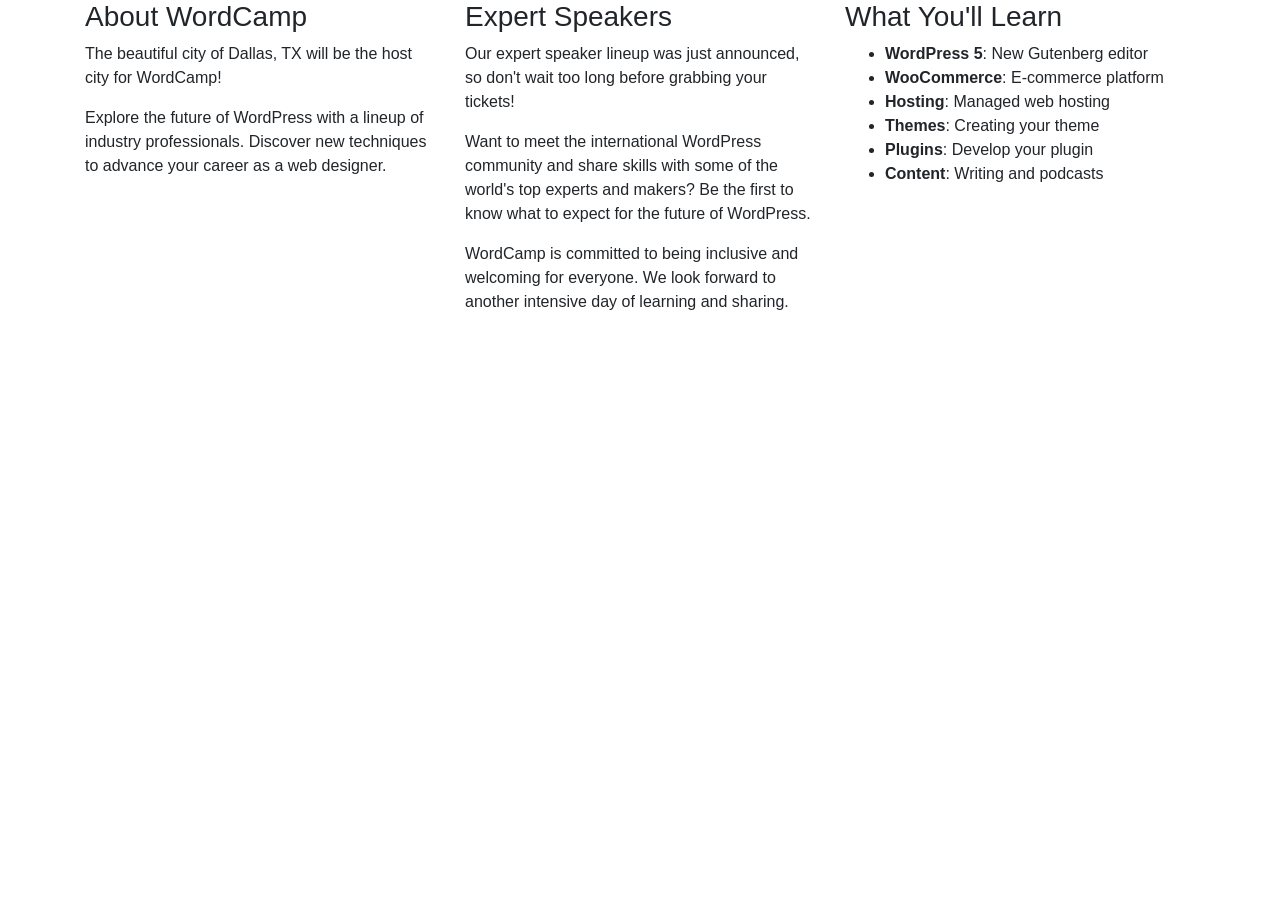
==== index.html @ b5a1f30f "newIndex" ====
<!doctype html>
<html lang="en">
  <head>
    <!-- Required meta tags -->
    <meta charset="utf-8">
    <meta name="viewport" content="width=device-width, initial-scale=1, shrink-to-fit=no">

    <!-- Bootstrap CSS -->
    <link rel="stylesheet" href="https://cdn.jsdelivr.net/npm/bootstrap@4.3.1/dist/css/bootstrap.min.css" integrity="sha384-ggOyR0iXCbMQv3Xipma34MD+dH/1fQ784/j6cY/iJTQUOhcWr7x9JvoRxT2MZw1T" crossorigin="anonymous">

    <title>WordCamp Dallas</title>
  </head>
  <body>
    <div class="container">
      <!-- about -->
      <div class="row">
        <div class="col">
          <h3>About WordCamp</h3>
          <p>The beautiful city of Dallas, TX will be the host city for WordCamp!</p>
          <p>Explore the future of WordPress with a lineup of industry professionals. Discover new techniques to advance your career as a web designer.</p>
        </div>
        <div class="col">
          <h3>Expert Speakers</h3>
          <p>Our expert speaker lineup was just announced, so don't wait too long before grabbing your tickets!</p>
          <p>Want to meet the international WordPress community and share skills with some of the world's top experts and makers? Be the first to know what to expect for the future of WordPress.</p>
          <p>WordCamp is committed to being inclusive and welcoming for everyone. We look forward to another intensive day of learning and sharing.</p>
        </div>
        <div class="col">
          <h3>What You'll Learn</h3>
          <ul>
            <li><strong>WordPress 5</strong>: New Gutenberg editor</li>
            <li><strong>WooCommerce</strong>: E-commerce platform</li>
            <li><strong>Hosting</strong>: Managed web hosting</li>
            <li><strong>Themes</strong>: Creating your theme</li>
            <li><strong>Plugins</strong>: Develop your plugin</li>
            <li><strong>Content</strong>: Writing and podcasts</li>
          </ul>
                  </div>
                </div>
                <!-- /about -->
              </div>

    <!-- Optional JavaScript -->
    <!-- jQuery first, then Popper.js, then Bootstrap JS -->
    <script src="https://code.jquery.com/jquery-3.3.1.slim.min.js" integrity="sha384-q8i/X+965DzO0rT7abK41JStQIAqVgRVzpbzo5smXKp4YfRvH+8abtTE1Pi6jizo" crossorigin="anonymous"></script>
    <script src="https://cdn.jsdelivr.net/npm/popper.js@1.14.7/dist/umd/popper.min.js" integrity="sha384-UO2eT0CpHqdSJQ6hJty5KVphtPhzWj9WO1clHTMGa3JDZwrnQq4sF86dIHNDz0W1" crossorigin="anonymous"></script>
    <script src="https://cdn.jsdelivr.net/npm/bootstrap@4.3.1/dist/js/bootstrap.min.js" integrity="sha384-JjSmVgyd0p3pXB1rRibZUAYoIIy6OrQ6VrjIEaFf/nJGzIxFDsf4x0xIM+B07jRM" crossorigin="anonymous"></script>
  </body>
</html>
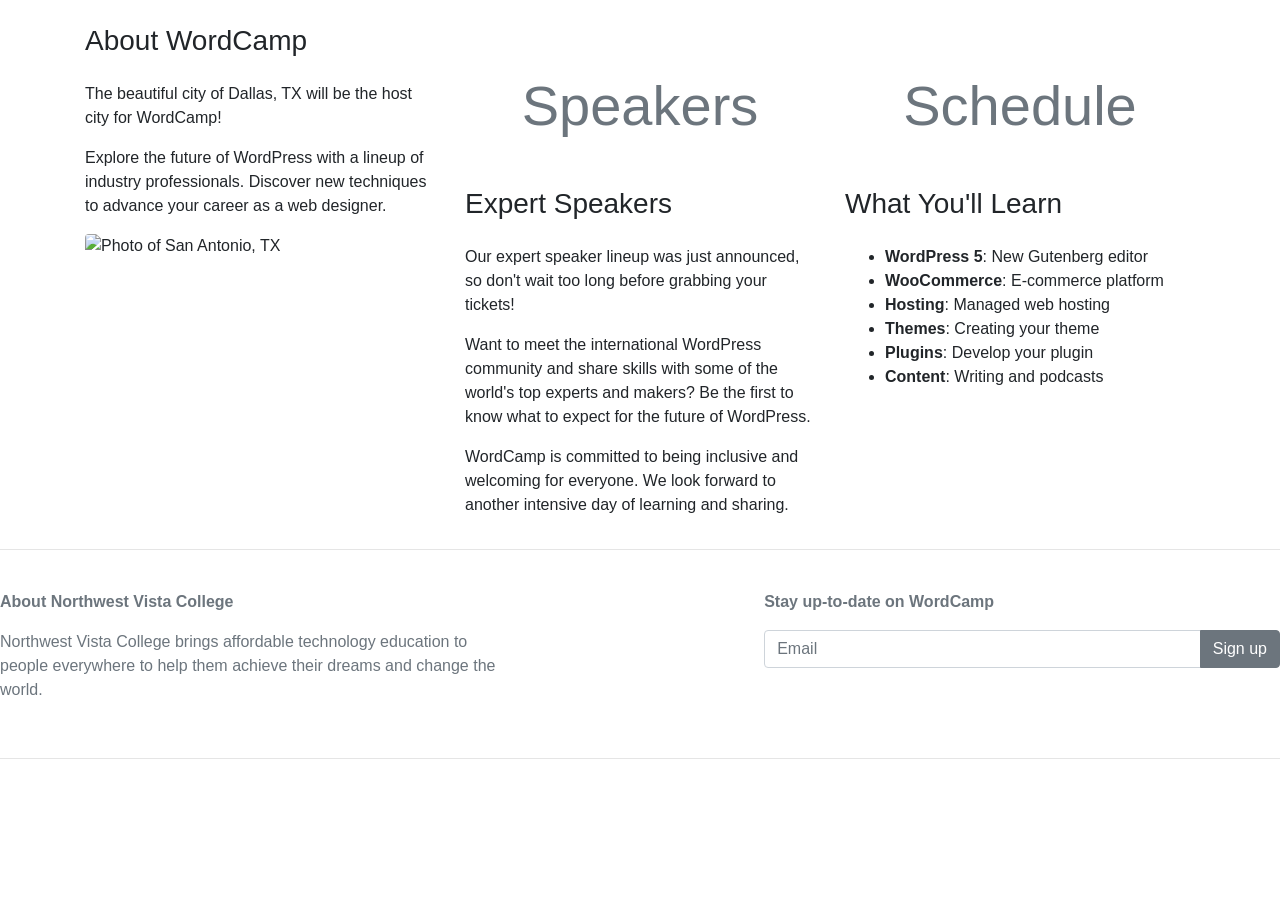
==== commit 04453fe2: "Update index.html" ====
--- a/index.html
+++ b/index.html
@@ -11,22 +11,25 @@
     <title>WordCamp Dallas</title>
   </head>
   <body>
-    <div class="container">
+    <div class="container pt-4">
       <!-- about -->
       <div class="row">
-        <div class="col">
-          <h3>About WordCamp</h3>
+        <div class="col-lg order-lg-1">
+          <h3 class="mb-4">About WordCamp</h3>
           <p>The beautiful city of Dallas, TX will be the host city for WordCamp!</p>
           <p>Explore the future of WordPress with a lineup of industry professionals. Discover new techniques to advance your career as a web designer.</p>
+          <img class="img-fluid rounded"src="https://via.placeholder.com/1024x436.png" alt="Photo of San Antonio, TX">
         </div>
-        <div class="col">
-          <h3>Expert Speakers</h3>
+        <div class="col-lg order-lg-2">
+          <h1 class="display-4 text-center my-5 text-muted">Speakers</h1>
+          <h3 class="mb-4">Expert Speakers</h3>
           <p>Our expert speaker lineup was just announced, so don't wait too long before grabbing your tickets!</p>
           <p>Want to meet the international WordPress community and share skills with some of the world's top experts and makers? Be the first to know what to expect for the future of WordPress.</p>
           <p>WordCamp is committed to being inclusive and welcoming for everyone. We look forward to another intensive day of learning and sharing.</p>
         </div>
-        <div class="col">
-          <h3>What You'll Learn</h3>
+        <div class="col-lg order-3">
+          <h1 class="display-4 text-center my-5 text-muted">Schedule</h1>
+          <h3 class="mb-4">What You'll Learn</h3>
           <ul>
             <li><strong>WordPress 5</strong>: New Gutenberg editor</li>
             <li><strong>WooCommerce</strong>: E-commerce platform</li>
@@ -39,6 +42,24 @@
                 </div>
                 <!-- /about -->
               </div>
+    <!-- signup form -->
+    <hr>
+    <div class="row py-4 text-muted">
+      <div class="col-md col-xl-5">
+        <p><strong>About Northwest Vista College</strong></p>
+        <p>Northwest Vista College brings affordable technology education to people everywhere to help them achieve their dreams and change the world.</p>
+      </div>
+      <div class="col-md col-xl-5 ml-auto">
+        <p><strong>Stay up-to-date on WordCamp</strong></p>
+        <div class="input-group mb-3">
+          <input type="text" class="form-control" placeholder="Email" aria-label="Email" aria-describedby="button-addon2">
+          <div class="input-group-append">
+            <button class="btn btn-secondary" type="button" id="button-addon2">Sign up</button>
+          </div>
+        </div>
+      </div>
+    </div>
+    <hr>
 
     <!-- Optional JavaScript -->
     <!-- jQuery first, then Popper.js, then Bootstrap JS -->
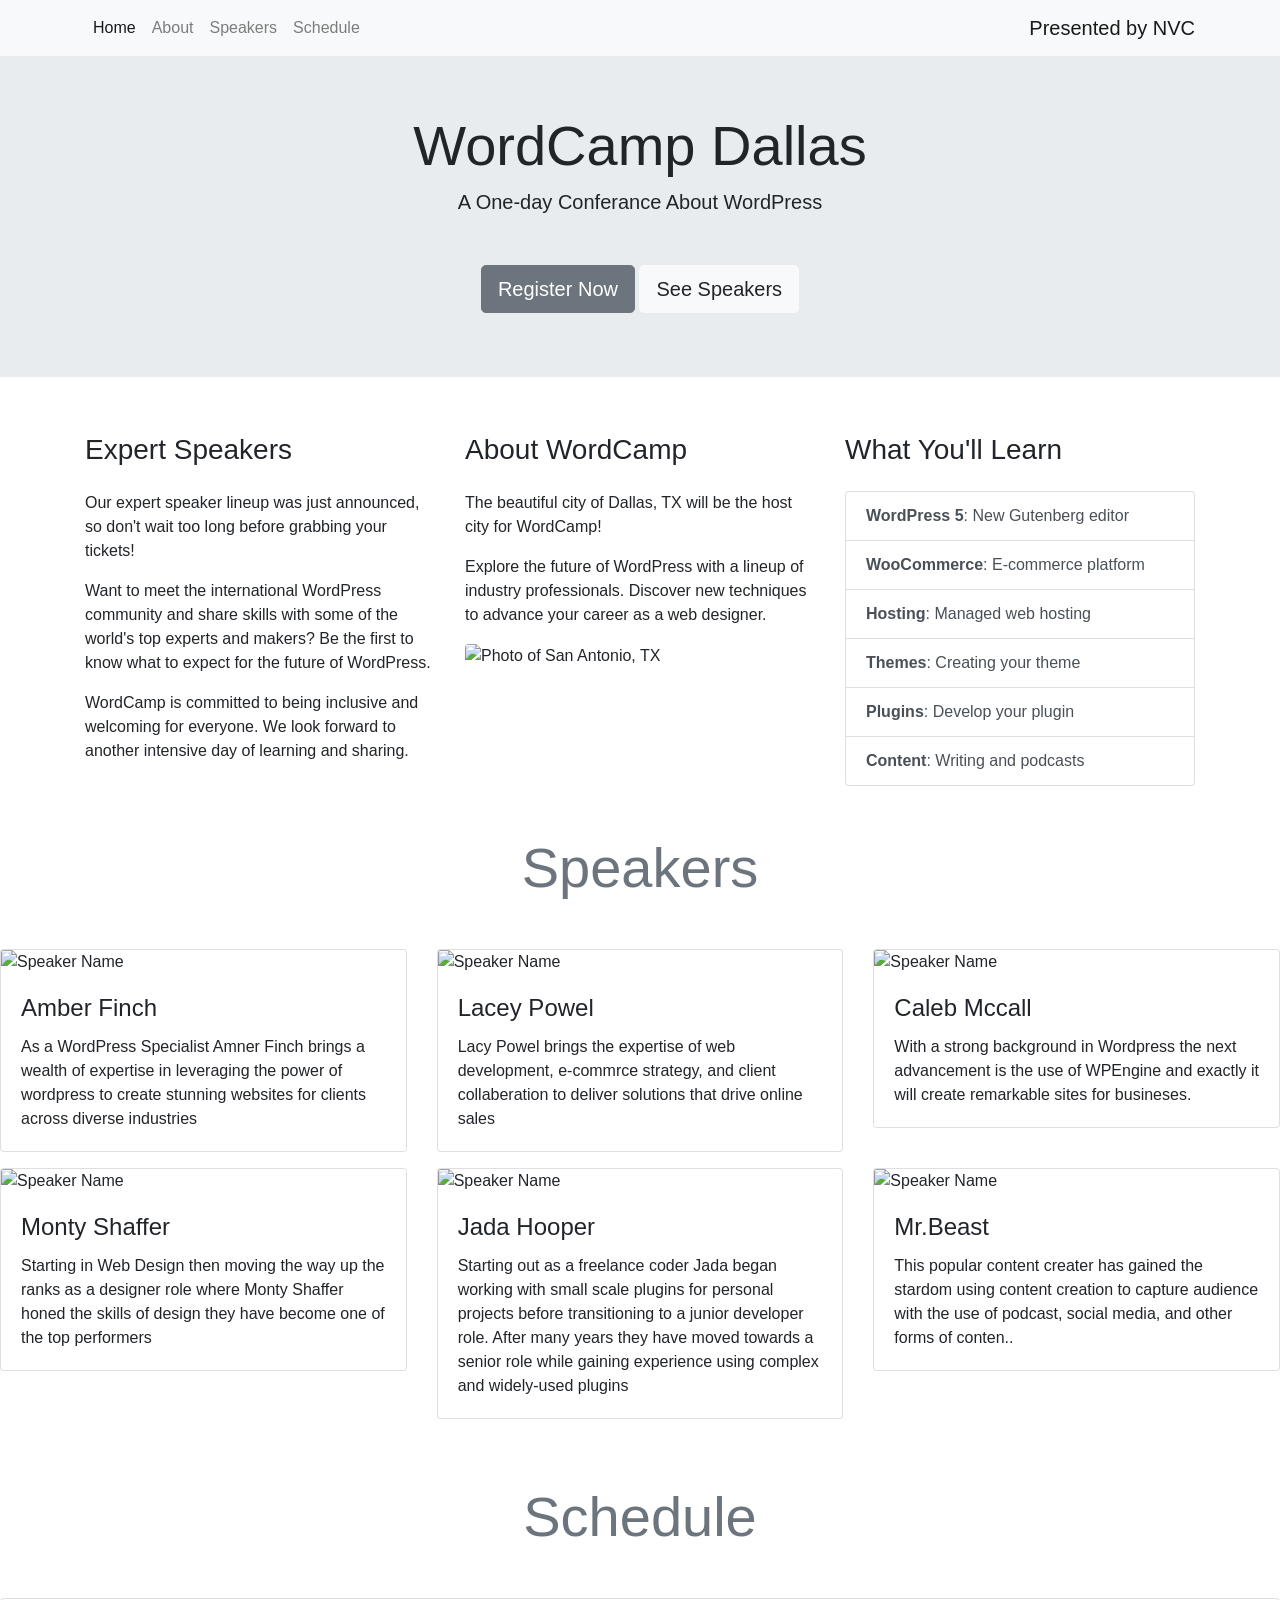
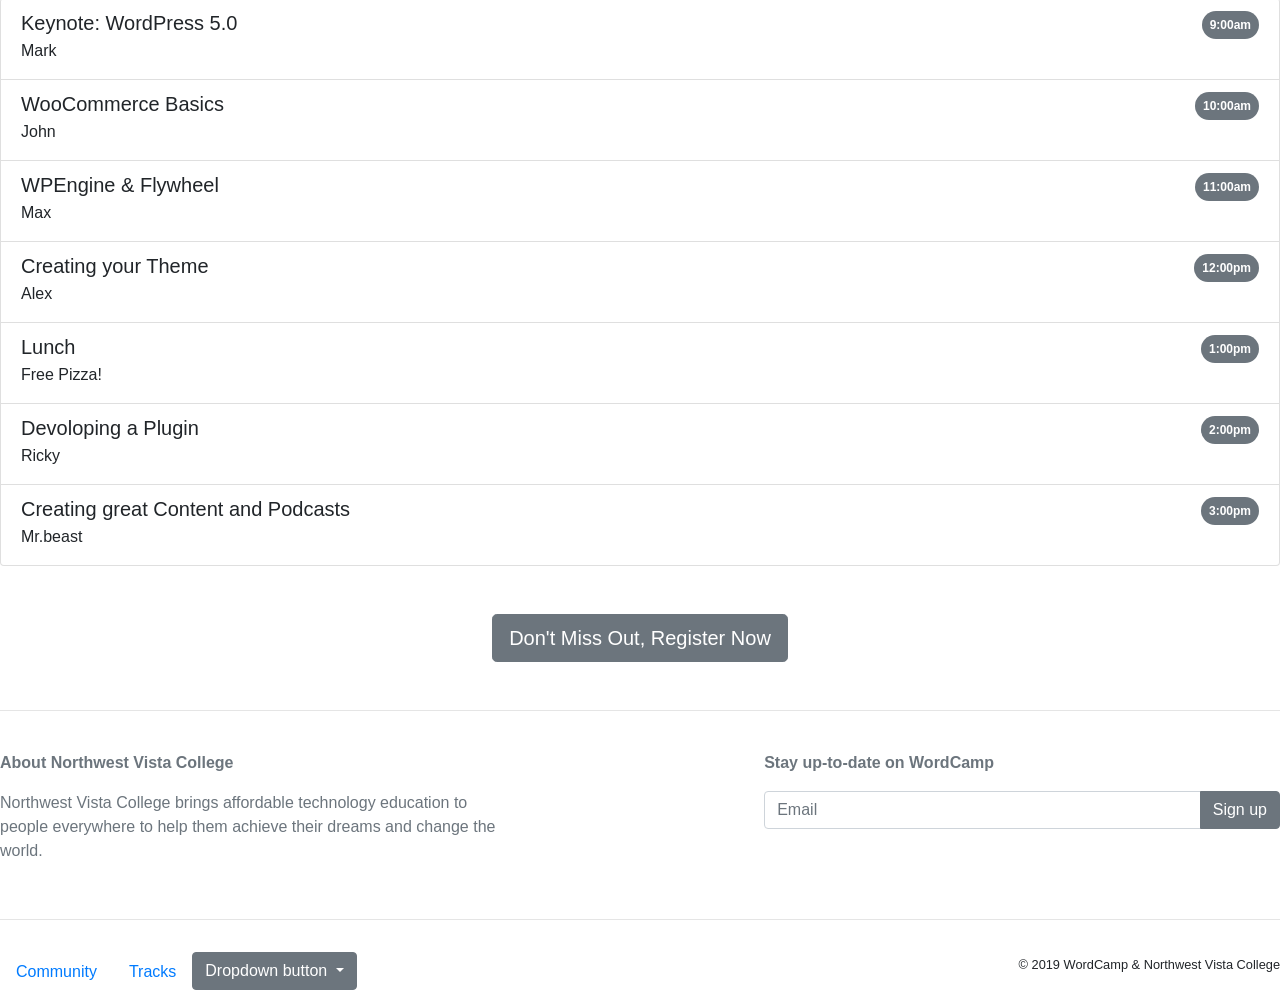
==== commit 7bdf0a9e: "Update index.html" ====
--- a/index.html
+++ b/index.html
@@ -10,57 +10,265 @@
 
     <title>WordCamp Dallas</title>
   </head>
-  <body>
+  <body data-spy="scroll" data-target=".navbar" id="home">   
+    <!-- navbar -->
+    <nav class="navbar navbar-expand-lg navbar-light bg-light fixed-top">
+      <div class="container">
+        <a class="navbar-brand order-1 mr-0" href="#" target="_blank">Presented by NVC</a>
+        <button class="navbar-toggler" type="button" data-toggle="collapse" data-target="#navbarSupportedContent" aria-controls="navbarSupportedContent" aria-expanded="false" aria-label="Toggle navigation">
+          <span class="navbar-toggler-icon"></span>
+        </button>
+        <div class="collapse navbar-collapse" id="navbarSupportedContent">
+          <ul class="navbar-nav mr-auto">
+            <li class="nav-item">
+              <a class="nav-link" href="#home">Home <span class="sr-only">(current)</span></a>
+            </li>
+            <li class="nav-item">
+              <a class="nav-link" href="#about">About</a>
+            </li>
+            <li class="nav-item">
+              <a class="nav-link" href="#speakers">Speakers</a>
+            </li>
+            <li class="nav-item">
+              <a class="nav-link" href="#schedule">Schedule</a>
+            </li>
+          </div>
+        </div>
+      </div>
+    </nav>
+    <!-- /navbar -->
+
+    <!-- jumbotron -->
+    <div class="jumbotron jumbotron-fluid">
+      <div class="container text-sm-center pt-5">
+        <h1 class="display-4">WordCamp Dallas</h1>
+        <p class="lead">A One-day Conferance About WordPress</p>
+        <div class="mt-5">
+          <button type="button" class="btn btn-secondary btn-lg">Register Now</button>
+          <a class="btn btn-light btn-lg" href="#speakers">See Speakers</a>
+        </div>
+      </div>
+    </div>
+    <!-- /jumbotron -->
+
     <div class="container pt-4">
       <!-- about -->
       <div class="row">
-        <div class="col-lg order-lg-1">
+        <div class="col-lg order-lg-2">
           <h3 class="mb-4">About WordCamp</h3>
           <p>The beautiful city of Dallas, TX will be the host city for WordCamp!</p>
           <p>Explore the future of WordPress with a lineup of industry professionals. Discover new techniques to advance your career as a web designer.</p>
           <img class="img-fluid rounded"src="https://via.placeholder.com/1024x436.png" alt="Photo of San Antonio, TX">
         </div>
-        <div class="col-lg order-lg-2">
-          <h1 class="display-4 text-center my-5 text-muted">Speakers</h1>
+        <div class="col-lg order-lg-1">
           <h3 class="mb-4">Expert Speakers</h3>
           <p>Our expert speaker lineup was just announced, so don't wait too long before grabbing your tickets!</p>
           <p>Want to meet the international WordPress community and share skills with some of the world's top experts and makers? Be the first to know what to expect for the future of WordPress.</p>
           <p>WordCamp is committed to being inclusive and welcoming for everyone. We look forward to another intensive day of learning and sharing.</p>
         </div>
         <div class="col-lg order-3">
-          <h1 class="display-4 text-center my-5 text-muted">Schedule</h1>
           <h3 class="mb-4">What You'll Learn</h3>
-          <ul>
-            <li><strong>WordPress 5</strong>: New Gutenberg editor</li>
-            <li><strong>WooCommerce</strong>: E-commerce platform</li>
-            <li><strong>Hosting</strong>: Managed web hosting</li>
-            <li><strong>Themes</strong>: Creating your theme</li>
-            <li><strong>Plugins</strong>: Develop your plugin</li>
-            <li><strong>Content</strong>: Writing and podcasts</li>
-          </ul>
+          <div class="list-group">
+            <a href="#" class="list-group-item list-group-item-action"><strong>WordPress 5</strong>: New Gutenberg editor</a>
+            <a href="#" class="list-group-item list-group-item-action"><strong>WooCommerce</strong>: E-commerce platform</a>
+            <a href="#" class="list-group-item list-group-item-action"><strong>Hosting</strong>: Managed web hosting</a>
+            <a href="#" class="list-group-item list-group-item-action"><strong>Themes</strong>: Creating your theme</a>
+            <a href="#" class="list-group-item list-group-item-action"><strong>Plugins</strong>: Develop your plugin</a>
+            <a href="#" class="list-group-item list-group-item-action"><strong>Content</strong>: Writing and podcasts</a>
+          </div>
                   </div>
                 </div>
-                <!-- /about -->
-              </div>
-    <!-- signup form -->
-    <hr>
-    <div class="row py-4 text-muted">
-      <div class="col-md col-xl-5">
-        <p><strong>About Northwest Vista College</strong></p>
-        <p>Northwest Vista College brings affordable technology education to people everywhere to help them achieve their dreams and change the world.</p>
-      </div>
-      <div class="col-md col-xl-5 ml-auto">
-        <p><strong>Stay up-to-date on WordCamp</strong></p>
-        <div class="input-group mb-3">
-          <input type="text" class="form-control" placeholder="Email" aria-label="Email" aria-describedby="button-addon2">
-          <div class="input-group-append">
-            <button class="btn btn-secondary" type="button" id="button-addon2">Sign up</button>
+    </div>
+<!-- Modal -->
+<div class="modal fade" id="register" tabindex="-1" role="dialog" aria-labelledby="exampleModalLabel" aria-hidden="true">
+  <div class="modal-dialog" role="document">
+    <div class="modal-content">
+      <div class="modal-header">
+        <h5 class="modal-title" id="register">Register for WordCamp</h5>
+        <button type="button" class="close" data-dismiss="modal" aria-label="Close">
+          <span aria-hidden="true">&times;</span>
+        </button>
+      </div>
+      <div class="modal-body">
+        ...
+      </div>
+      <div class="modal-footer">
+        <button type="button" class="btn btn-secondary" data-dismiss="modal">Close</button>
+        <button type="button" class="btn btn-primary">Save changes</button>
+      </div>
+    </div>
+  </div>
+</div>
+
+<!-- /about -->
+
+<!-- speakers -->
+<h2 id="speakers" class="display-4 text-center my-5 text-muted">Speakers</h2>
+<div class="row">
+  <div class="col-md-6 col-lg-4">
+    <div class="card mb-3">
+      <img class="card-img-top" src="https://via.placeholder.com/800x450.png" alt="Speaker Name">
+      <div class="card-body">
+        <h4 class="card-title">Amber Finch</h4>
+        <p class="card-text">As a WordPress Specialist Amner Finch brings a wealth of expertise in leveraging the power of wordpress to create stunning websites for clients across diverse industries</p>
+      </div>
+    </div> 
+  </div>
+  <div class="col-md-6 col-lg-4">
+    <div class="card mb-3">
+      <img class="card-img-top" src="https://via.placeholder.com/800x450.png" alt="Speaker Name">
+      <div class="card-body">
+        <h4 class="card-title">Lacey Powel</h4>
+        <p class="card-text">Lacy Powel brings the expertise of web development, e-commrce strategy, and client collaberation to deliver solutions that drive online sales</p>
+      </div>
+    </div>
+  </div>
+  <div class="col-md-6 col-lg-4">
+    <div class="card mb-3">
+      <img class="card-img-top" src="https://via.placeholder.com/800x450.png" alt="Speaker Name">
+      <div class="card-body">
+        <h4 class="card-title">Caleb Mccall</h4>
+        <p class="card-text">With a strong background in Wordpress the next advancement is the use of WPEngine and exactly it will create remarkable sites for busineses.</p>
+      </div>
+    </div>
+  </div>
+  <div class="col-md-6 col-lg-4">
+    <div class="card mb-3">
+      <img class="card-img-top" src="https://via.placeholder.com/800x450.png" alt="Speaker Name">
+      <div class="card-body">
+        <h4 class="card-title">Monty Shaffer</h4>
+        <p class="card-text">Starting in Web Design then moving the way up the ranks as a designer role where Monty Shaffer honed the skills of design they have become one of the top performers</p>
+      </div>
+    </div>
+  </div>
+  <div class="col-md-6 col-lg-4">
+    <div class="card mb-3">
+      <img class="card-img-top" src="https://via.placeholder.com/800x450.png" alt="Speaker Name">
+      <div class="card-body">
+        <h4 class="card-title">Jada Hooper</h4>
+        <p class="card-text">Starting out as a freelance coder Jada began working with small scale plugins for personal projects before transitioning to a junior developer role. After many years they have moved towards a senior role while gaining experience using complex and widely-used plugins</p>
+      </div>
+    </div>
+  </div>
+  <div class="col-md-6 col-lg-4">
+    <div class="card mb-3">
+      <img class="card-img-top" src="https://via.placeholder.com/800x450.png" alt="Speaker Name">
+      <div class="card-body">
+        <h4 class="card-title">Mr.Beast</h4>
+        <p class="card-text">This popular content creater has gained the stardom using content creation to capture audience with the use of podcast, social media, and other forms of conten..</p>
+      </div>
+    </div>
+  </div>
+</div>
+<!-- /speakers -->
+
+<!-- schedule -->
+<h2 id="schedule" class="display-4 text-center my-5 text-muted">Schedule</h2>
+<ul class="list-group">
+  <li class="list-group-item">
+    <div class="d-flex justify-content-between">
+      <h5 class="mb-1">Keynote: WordPress 5.0</h5>
+      <span class="badge badge-pill badge-secondary p-2">9:00am</span>
+    </div>
+    <p class="mb-1">Mark</p>
+  </li>
+  <li class="list-group-item">
+    <div class="d-flex justify-content-between">
+      <h5 class="mb-1">WooCommerce Basics</h5>
+      <span class="badge badge-pill badge-secondary p-2">10:00am</span>
+    </div>
+    <p class="mb-1">John</p>
+  </li>
+  <li class="list-group-item">
+    <div class="d-flex justify-content-between">
+      <h5 class="mb-1">WPEngine & Flywheel</h5>
+      <span class="badge badge-pill badge-secondary p-2">11:00am</span>
+    </div>
+    <p class="mb-1">Max</p>
+  </li>
+  <li class="list-group-item">
+    <div class="d-flex justify-content-between">
+      <h5 class="mb-1">Creating your Theme</h5>
+      <span class="badge badge-pill badge-secondary p-2">12:00pm</span>
+    </div>
+    <p class="mb-1">Alex</p>
+  </li>
+  <li class="list-group-item">
+    <div class="d-flex justify-content-between">
+      <h5 class="mb-1">Lunch</h5>
+      <span class="badge badge-pill badge-secondary p-2">1:00pm</span>
+    </div>
+    <p class="mb-1">Free Pizza!</p>
+  </li>
+  <li class="list-group-item">
+    <div class="d-flex justify-content-between">
+      <h5 class="mb-1">Devoloping a Plugin</h5>
+      <span class="badge badge-pill badge-secondary p-2">2:00pm</span>
+    </div>
+    <p class="mb-1">Ricky</p>
+  </li>
+  <li class="list-group-item">
+    <div class="d-flex justify-content-between">
+      <h5 class="mb-1">Creating great Content and Podcasts</h5>
+      <span class="badge badge-pill badge-secondary p-2">3:00pm</span>
+    </div>
+    <p class="mb-1">Mr.beast</p>
+  </li>
+</ul>
+<!-- /speakers -->
+
+<!-- callout button -->
+<button type="button" class="btn btn-secondary btn-lg d-block mx-auto my-5" data-toggle="modal" data-target="#register">Don't Miss Out, Register Now</button> 
+
+<!-- signup form -->
+<hr>
+<div class="row py-4 text-muted">
+  <div class="col-md col-xl-5">
+    <p><strong>About Northwest Vista College</strong></p>
+    <p>Northwest Vista College brings affordable technology education to people everywhere to help them achieve their dreams and change the world.</p>
+  </div>
+  <div class="col-md col-xl-5 ml-auto">
+    <p><strong>Stay up-to-date on WordCamp</strong></p>
+    <div class="input-group mb-3">
+      <input type="text" class="form-control" placeholder="Email" aria-label="Email" aria-describedby="button-addon2">
+      <div class="input-group-append">
+        <button class="btn btn-secondary" type="button" id="button-addon2">Sign up</button>
+      </div>
+    </div>
+  </div>
+</div>
+<hr>
+<!-- /signup form -->
+
+    <!-- footer -->
+  <div class="row py-3">
+    <div class="col-md-7">
+      <ul class="nav">
+        <li class="nav-item">
+          <a class="nav-link" href="#">Community</a>
+        </li>
+        <li class="nav-item">
+          <a class="nav-link" href="#">Tracks</a>
+        </li>
+        <li class="nav-item">
+          <div class="dropdown">
+            <button class="btn btn-secondary dropdown-toggle" type="button" id="dropdownMenuButton" data-toggle="dropdown" aria-haspopup="true" aria-expanded="false">
+              Dropdown button
+            </button>
+            <div class="dropdown-menu" aria-labelledby="dropdownMenuButton">
+              <a class="dropdown-item" href="#">Action</a>
+              <a class="dropdown-item" href="#">Another action</a>
+              <a class="dropdown-item" href="#">Something else here</a>
+            </div>
           </div>
-        </div>
-      </div>
-    </div>
-    <hr>
-
+        </li>
+      </ul>
+    </div>
+    <div class="col-md text-md-right">
+      <small>&copy; 2019 WordCamp &amp; Northwest Vista College</small>
+    </div>
+  </div>
+<!-- /footer -->
     <!-- Optional JavaScript -->
     <!-- jQuery first, then Popper.js, then Bootstrap JS -->
     <script src="https://code.jquery.com/jquery-3.3.1.slim.min.js" integrity="sha384-q8i/X+965DzO0rT7abK41JStQIAqVgRVzpbzo5smXKp4YfRvH+8abtTE1Pi6jizo" crossorigin="anonymous"></script>
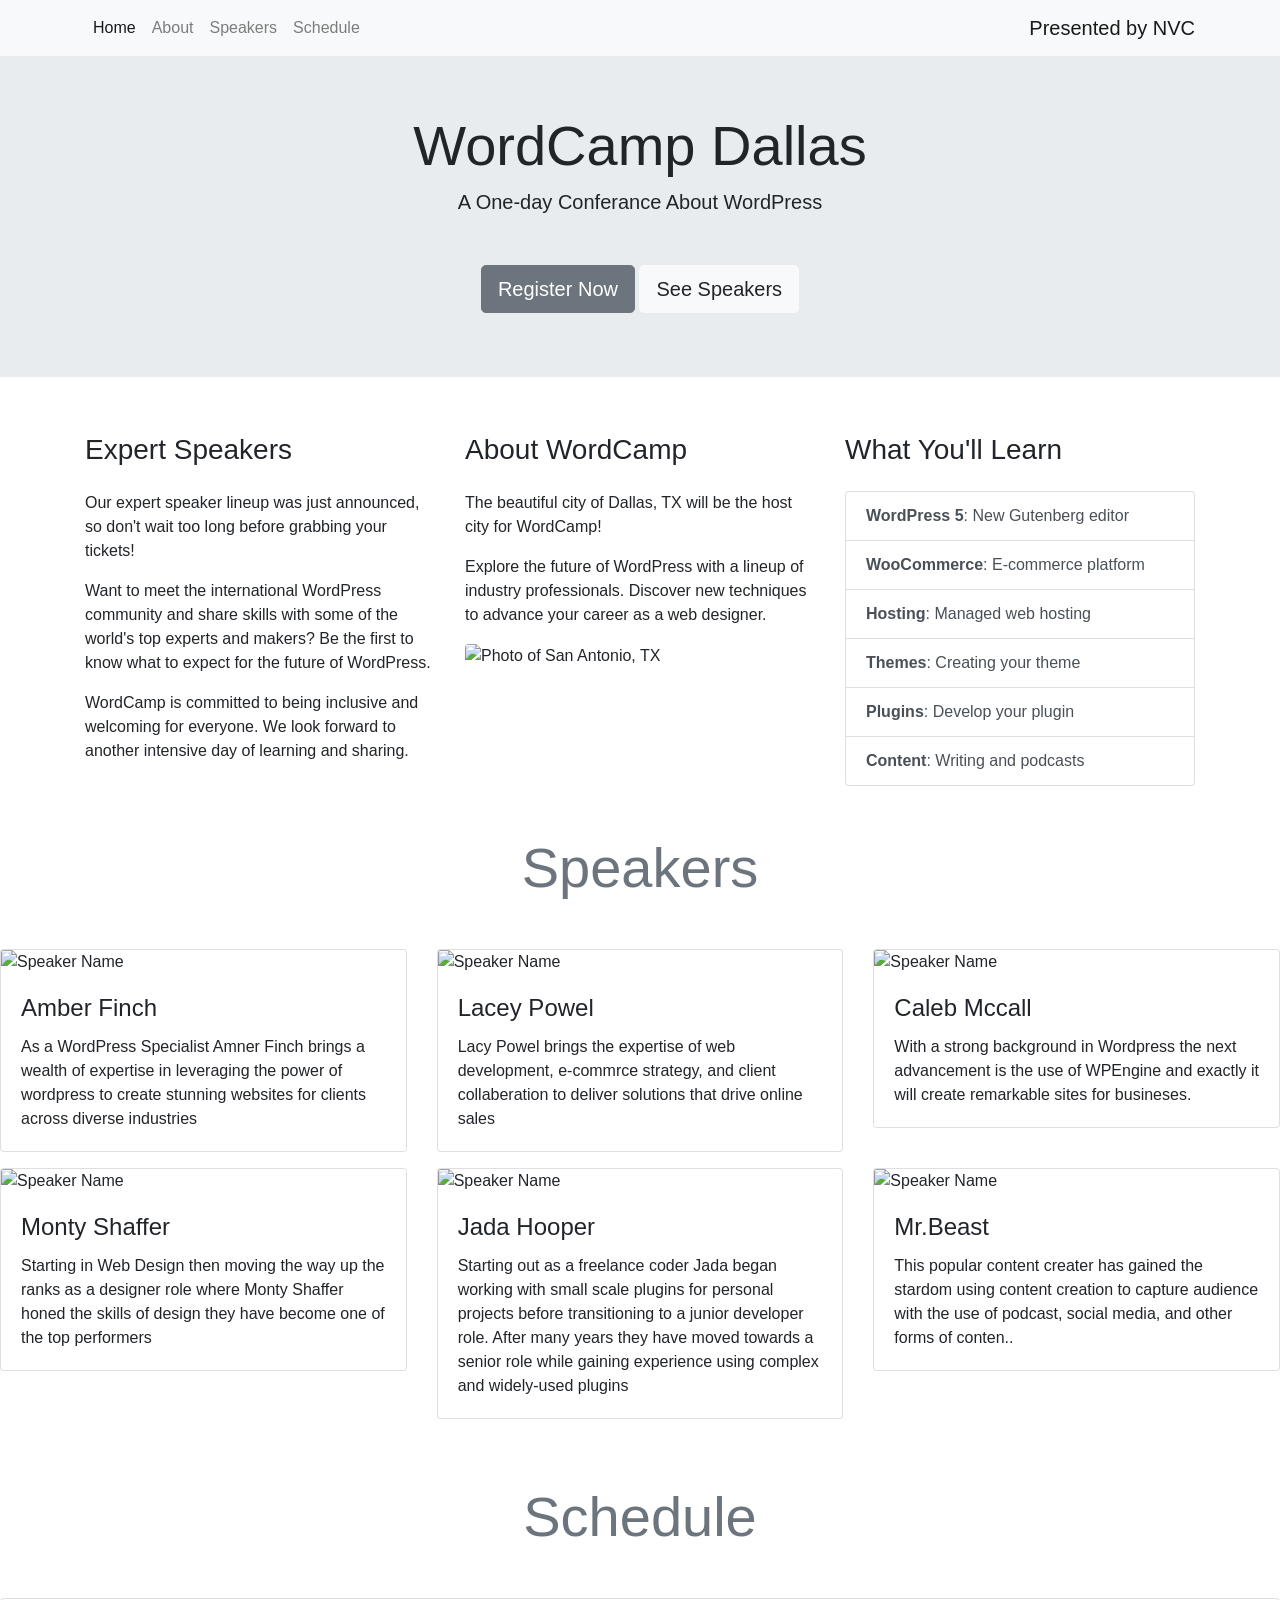
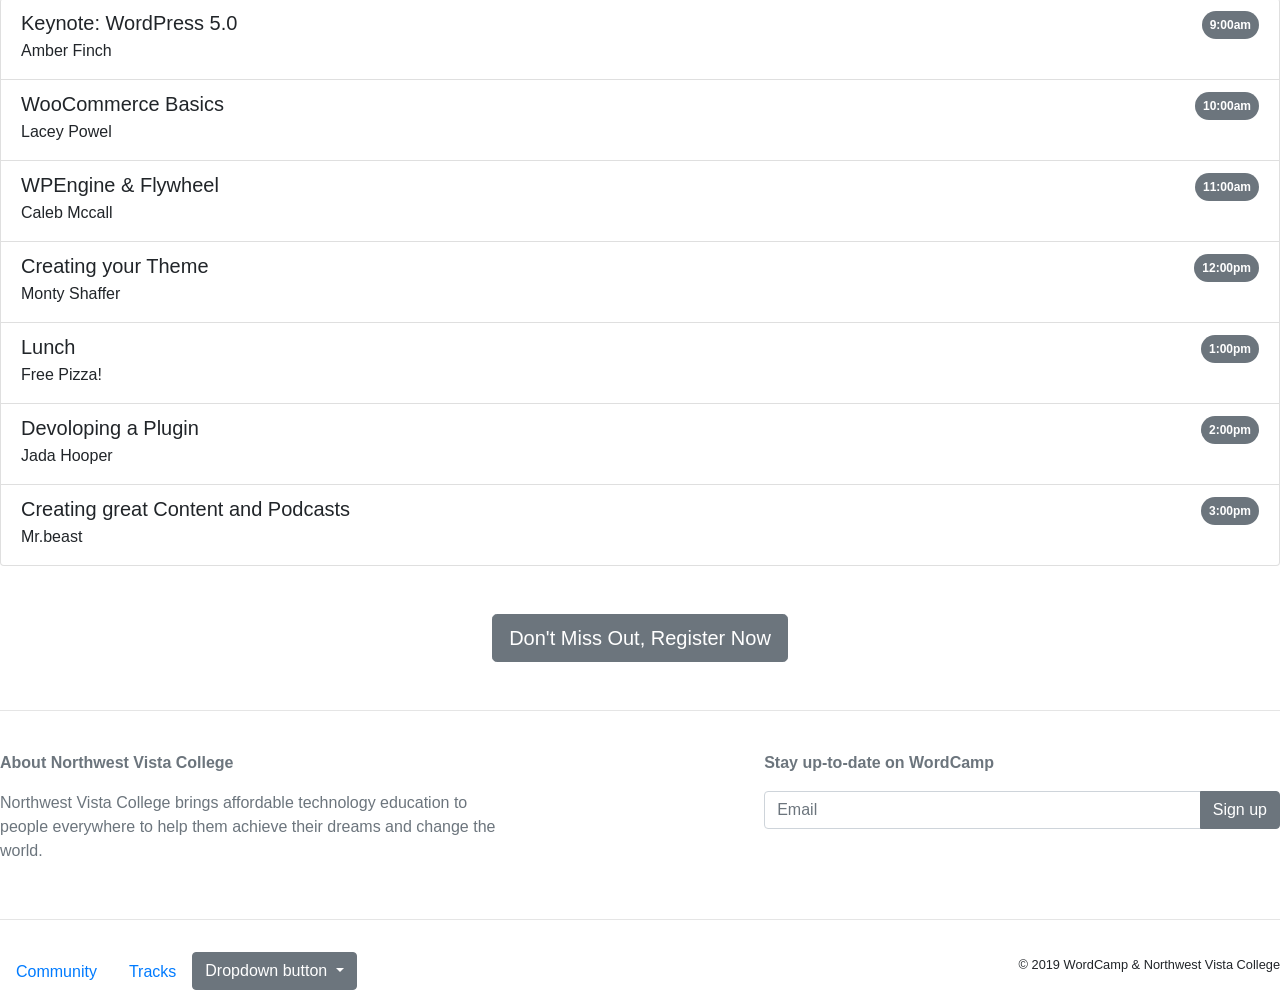
==== commit 2a7f7beb: "Update index.html" ====
--- a/index.html
+++ b/index.html
@@ -170,28 +170,28 @@
       <h5 class="mb-1">Keynote: WordPress 5.0</h5>
       <span class="badge badge-pill badge-secondary p-2">9:00am</span>
     </div>
-    <p class="mb-1">Mark</p>
+    <p class="mb-1">Amber Finch</p>
   </li>
   <li class="list-group-item">
     <div class="d-flex justify-content-between">
       <h5 class="mb-1">WooCommerce Basics</h5>
       <span class="badge badge-pill badge-secondary p-2">10:00am</span>
     </div>
-    <p class="mb-1">John</p>
+    <p class="mb-1">Lacey Powel</p>
   </li>
   <li class="list-group-item">
     <div class="d-flex justify-content-between">
       <h5 class="mb-1">WPEngine & Flywheel</h5>
       <span class="badge badge-pill badge-secondary p-2">11:00am</span>
     </div>
-    <p class="mb-1">Max</p>
+    <p class="mb-1">Caleb Mccall</p>
   </li>
   <li class="list-group-item">
     <div class="d-flex justify-content-between">
       <h5 class="mb-1">Creating your Theme</h5>
       <span class="badge badge-pill badge-secondary p-2">12:00pm</span>
     </div>
-    <p class="mb-1">Alex</p>
+    <p class="mb-1">Monty Shaffer</p>
   </li>
   <li class="list-group-item">
     <div class="d-flex justify-content-between">
@@ -205,7 +205,7 @@
       <h5 class="mb-1">Devoloping a Plugin</h5>
       <span class="badge badge-pill badge-secondary p-2">2:00pm</span>
     </div>
-    <p class="mb-1">Ricky</p>
+    <p class="mb-1">Jada Hooper</p>
   </li>
   <li class="list-group-item">
     <div class="d-flex justify-content-between">
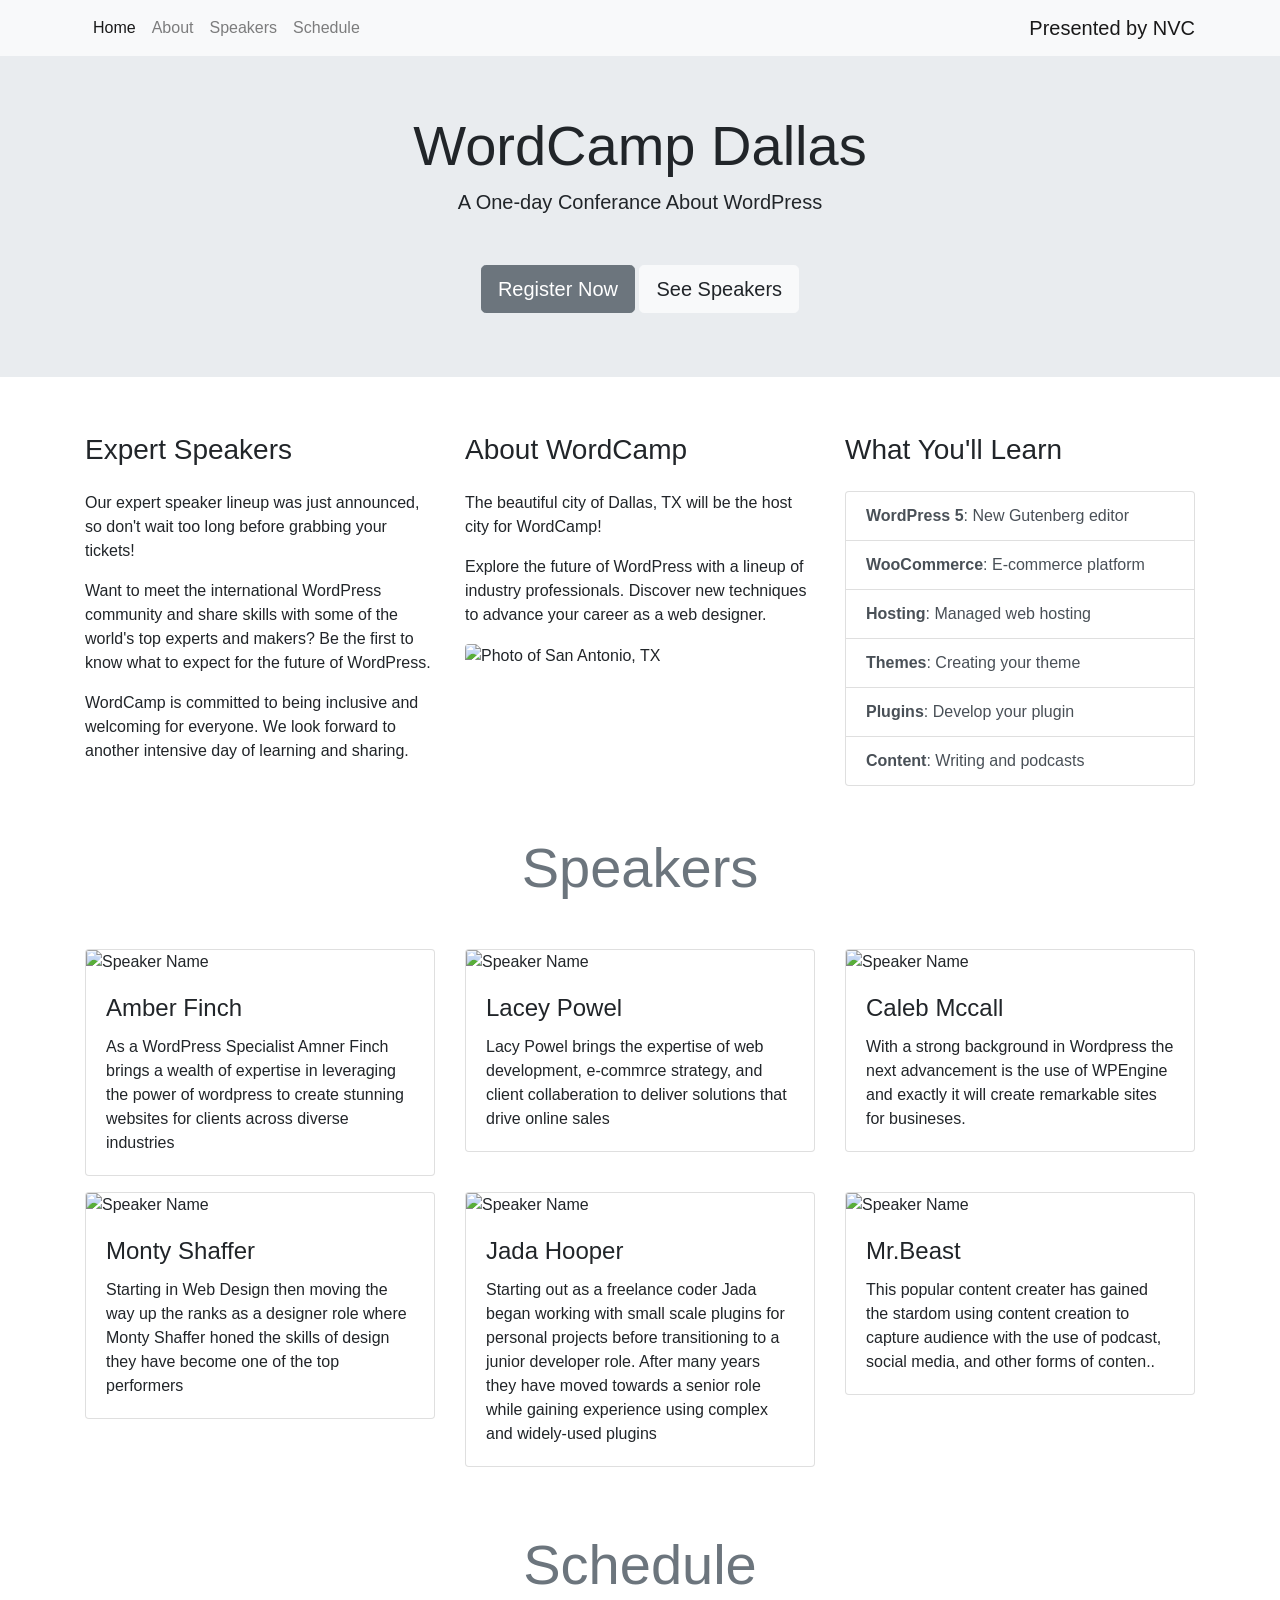
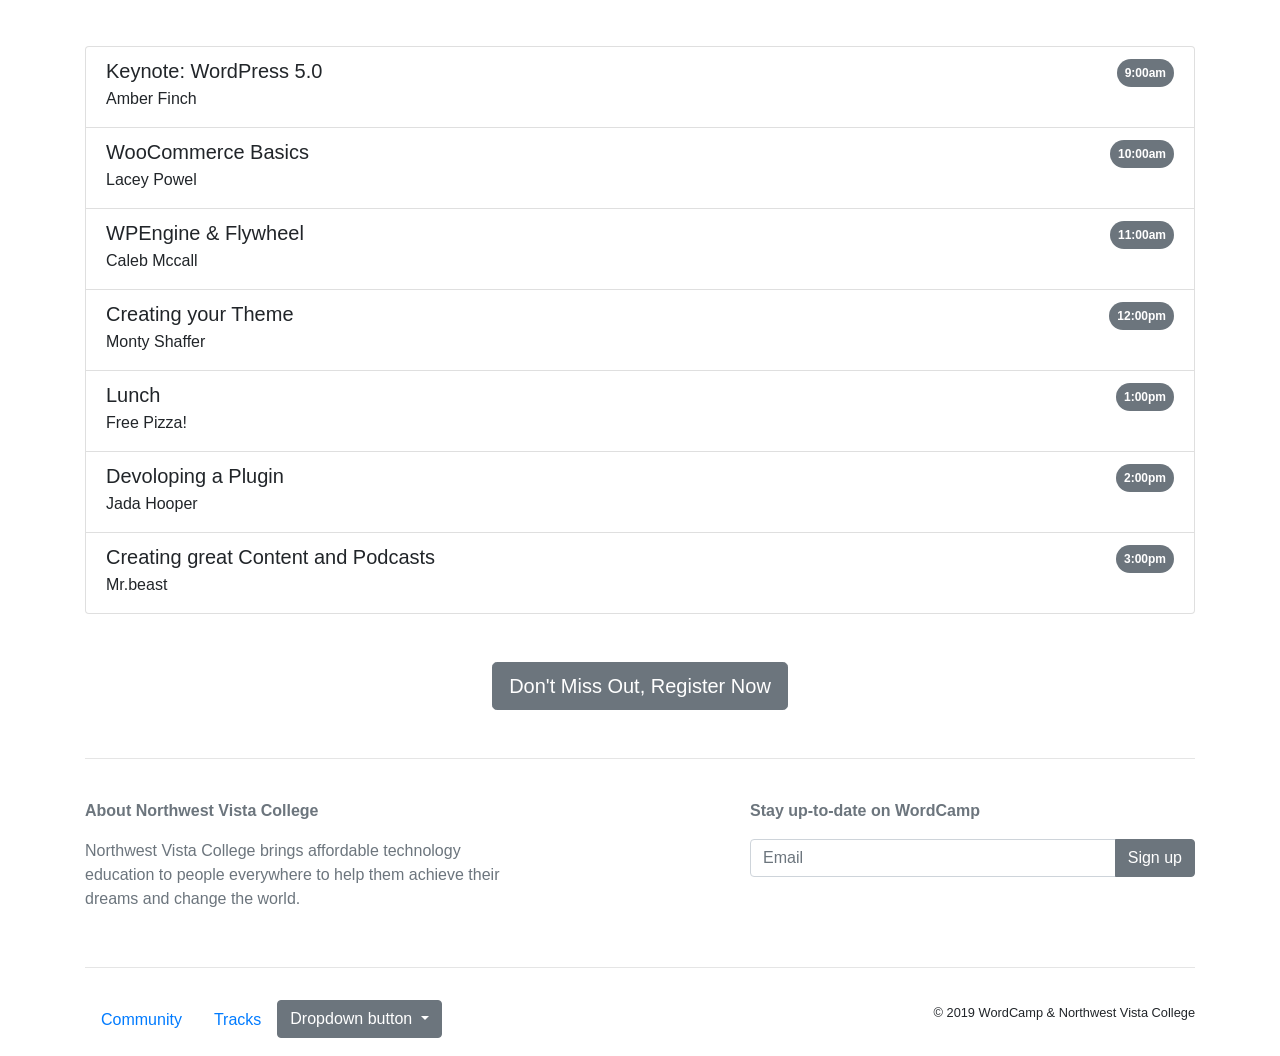
==== commit c51ebd85: "Update index.html" ====
--- a/index.html
+++ b/index.html
@@ -76,9 +76,185 @@
             <a href="#" class="list-group-item list-group-item-action"><strong>Plugins</strong>: Develop your plugin</a>
             <a href="#" class="list-group-item list-group-item-action"><strong>Content</strong>: Writing and podcasts</a>
           </div>
+        </div>
+      </div>
+      <!-- /about -->
+
+      <!-- speakers -->
+      <h2 id="speakers" class="display-4 text-center my-5 text-muted">Speakers</h2>
+      <div class="row">
+        <div class="col-md-6 col-lg-4">
+          <div class="card mb-3">
+            <img class="card-img-top" src="https://via.placeholder.com/800x450.png" alt="Speaker Name">
+            <div class="card-body">
+              <h4 class="card-title">Amber Finch</h4>
+              <p class="card-text">As a WordPress Specialist Amner Finch brings a wealth of expertise in leveraging the power of wordpress to create stunning websites for clients across diverse industries</p>
+            </div>
+          </div> 
+        </div>
+        <div class="col-md-6 col-lg-4">
+          <div class="card mb-3">
+            <img class="card-img-top" src="https://via.placeholder.com/800x450.png" alt="Speaker Name">
+            <div class="card-body">
+              <h4 class="card-title">Lacey Powel</h4>
+              <p class="card-text">Lacy Powel brings the expertise of web development, e-commrce strategy, and client collaberation to deliver solutions that drive online sales</p>
+            </div>
+          </div>
+        </div>
+        <div class="col-md-6 col-lg-4">
+          <div class="card mb-3">
+            <img class="card-img-top" src="https://via.placeholder.com/800x450.png" alt="Speaker Name">
+            <div class="card-body">
+              <h4 class="card-title">Caleb Mccall</h4>
+              <p class="card-text">With a strong background in Wordpress the next advancement is the use of WPEngine and exactly it will create remarkable sites for busineses.</p>
+            </div>
+          </div>
+        </div>
+        <div class="col-md-6 col-lg-4">
+          <div class="card mb-3">
+            <img class="card-img-top" src="https://via.placeholder.com/800x450.png" alt="Speaker Name">
+            <div class="card-body">
+              <h4 class="card-title">Monty Shaffer</h4>
+              <p class="card-text">Starting in Web Design then moving the way up the ranks as a designer role where Monty Shaffer honed the skills of design they have become one of the top performers</p>
+            </div>
+          </div>
+        </div>
+        <div class="col-md-6 col-lg-4">
+          <div class="card mb-3">
+            <img class="card-img-top" src="https://via.placeholder.com/800x450.png" alt="Speaker Name">
+            <div class="card-body">
+              <h4 class="card-title">Jada Hooper</h4>
+              <p class="card-text">Starting out as a freelance coder Jada began working with small scale plugins for personal projects before transitioning to a junior developer role. After many years they have moved towards a senior role while gaining experience using complex and widely-used plugins</p>
+            </div>
+          </div>
+        </div>
+        <div class="col-md-6 col-lg-4">
+          <div class="card mb-3">
+            <img class="card-img-top" src="https://via.placeholder.com/800x450.png" alt="Speaker Name">
+            <div class="card-body">
+              <h4 class="card-title">Mr.Beast</h4>
+              <p class="card-text">This popular content creater has gained the stardom using content creation to capture audience with the use of podcast, social media, and other forms of conten..</p>
+            </div>
+          </div>
+        </div>
+      </div>
+      <!-- /speakers -->
+
+      <!-- schedule -->
+      <h2 id="schedule" class="display-4 text-center my-5 text-muted">Schedule</h2>
+      <ul class="list-group">
+        <li class="list-group-item">
+          <div class="d-flex justify-content-between">
+            <h5 class="mb-1">Keynote: WordPress 5.0</h5>
+            <span class="badge badge-pill badge-secondary p-2">9:00am</span>
+          </div>
+          <p class="mb-1">Amber Finch</p>
+        </li>
+        <li class="list-group-item">
+          <div class="d-flex justify-content-between">
+            <h5 class="mb-1">WooCommerce Basics</h5>
+            <span class="badge badge-pill badge-secondary p-2">10:00am</span>
+          </div>
+          <p class="mb-1">Lacey Powel</p>
+        </li>
+        <li class="list-group-item">
+          <div class="d-flex justify-content-between">
+            <h5 class="mb-1">WPEngine & Flywheel</h5>
+            <span class="badge badge-pill badge-secondary p-2">11:00am</span>
+          </div>
+          <p class="mb-1">Caleb Mccall</p>
+        </li>
+        <li class="list-group-item">
+          <div class="d-flex justify-content-between">
+            <h5 class="mb-1">Creating your Theme</h5>
+            <span class="badge badge-pill badge-secondary p-2">12:00pm</span>
+          </div>
+          <p class="mb-1">Monty Shaffer</p>
+        </li>
+        <li class="list-group-item">
+          <div class="d-flex justify-content-between">
+            <h5 class="mb-1">Lunch</h5>
+            <span class="badge badge-pill badge-secondary p-2">1:00pm</span>
+          </div>
+          <p class="mb-1">Free Pizza!</p>
+        </li>
+        <li class="list-group-item">
+          <div class="d-flex justify-content-between">
+            <h5 class="mb-1">Devoloping a Plugin</h5>
+            <span class="badge badge-pill badge-secondary p-2">2:00pm</span>
+          </div>
+          <p class="mb-1">Jada Hooper</p>
+        </li>
+        <li class="list-group-item">
+          <div class="d-flex justify-content-between">
+            <h5 class="mb-1">Creating great Content and Podcasts</h5>
+            <span class="badge badge-pill badge-secondary p-2">3:00pm</span>
+          </div>
+          <p class="mb-1">Mr.beast</p>
+        </li>
+      </ul>
+      <!-- /speakers -->
+
+      <!-- callout button -->
+      <button type="button" class="btn btn-secondary btn-lg d-block mx-auto my-5" data-toggle="modal" data-target="#register">Don't Miss Out, Register Now</button> 
+
+      <!-- signup form -->
+      <hr>
+      <div class="row py-4 text-muted">
+        <div class="col-md col-xl-5">
+          <p><strong>About Northwest Vista College</strong></p>
+          <p>Northwest Vista College brings affordable technology education to people everywhere to help them achieve their dreams and change the world.</p>
+        </div>
+        <div class="col-md col-xl-5 ml-auto">
+          <p><strong>Stay up-to-date on WordCamp</strong></p>
+          <div class="input-group mb-3">
+            <input type="text" class="form-control" placeholder="Email" aria-label="Email" aria-describedby="button-addon2">
+            <div class="input-group-append">
+              <button class="btn btn-secondary" type="button" id="button-addon2">Sign up</button>
+            </div>
+          </div>
+        </div>
+      </div>
+      <hr>
+      <!-- /signup form -->
+
+          <!-- footer -->
+        <div class="row py-3">
+          <div class="col-md-7">
+            <ul class="nav">
+              <li class="nav-item">
+                <a class="nav-link" href="#">Community</a>
+              </li>
+              <li class="nav-item">
+                <a class="nav-link" href="#">Tracks</a>
+              </li>
+              <li class="nav-item">
+                <div class="dropdown">
+                  <button class="btn btn-secondary dropdown-toggle" type="button" id="dropdownMenuButton" data-toggle="dropdown" aria-haspopup="true" aria-expanded="false">
+                    Dropdown button
+                  </button>
+                  <div class="dropdown-menu" aria-labelledby="dropdownMenuButton">
+                    <a class="dropdown-item" href="#">Action</a>
+                    <a class="dropdown-item" href="#">Another action</a>
+                    <a class="dropdown-item" href="#">Something else here</a>
                   </div>
                 </div>
+              </li>
+            </ul>
+          </div>
+          <div class="col-md text-md-right">
+            <small>&copy; 2019 WordCamp &amp; Northwest Vista College</small>
+          </div>
+        </div>
+      <!-- /footer -->
+
     </div>
+
+
+
+
+
+
 <!-- Modal -->
 <div class="modal fade" id="register" tabindex="-1" role="dialog" aria-labelledby="exampleModalLabel" aria-hidden="true">
   <div class="modal-dialog" role="document">
@@ -90,185 +266,87 @@
         </button>
       </div>
       <div class="modal-body">
-        ...
+        <form>
+          <h5>Basic Info</h5>
+          <div class="form-group">
+            <label for="inputName">Name:</label>
+            <input type="email" class="form-control" id="inputName" aria-describedby="name" placeholder="">
+          </div>
+          <div class="form-group">
+            <label for="inputEmail">Email:</label>
+            <input type="password" class="form-control" id="inputEmail" placeholder="">
+          </div>
+          <div class="form-group">
+            <label for="jobrole">Job Role:</label>
+            <select class="custom-select" required>
+              <option>WordPress Developer</option>
+              <option>Web Designer</option>
+              <option>Graphic Designer</option>
+              <option>Art Director</option>
+            </select>
+          </div>
+          <hr>
+          <h5>Which Topics Interest You Most?</h5>
+          <div class="form-check">
+            <input class="form-check-input" type="checkbox" value="" id="defaultCheck1">
+            <label class="form-check-label" for="defaultCheck1">
+              WordPress Plugins
+            </label>
+          </div>
+          <div class="form-check">
+            <input class="form-check-input" type="checkbox" value="" id="defaultCheck2">
+            <label class="form-check-label" for="defaultCheck2">
+              PHP
+            </label>
+          </div>
+          <div class="form-check">
+            <input class="form-check-input" type="checkbox" value="" id="defaultCheck3">
+            <label class="form-check-label" for="defaultCheck3">
+              CSS and JavaScript
+            </label>
+          </div>
+          <hr>
+          <h5>Payment Info</h5>
+            <div class="form-row">
+              <div class="col-7">
+                <label for="cardNum">Card Number:</label>
+                <input type="text" class="form-control" id="cardNum" placeholder="">
+              </div>
+              <div class="col">
+                <label for="zipcode">Zip Code:</label>
+                <input type="text" class="form-control" id="zipcode" placeholder="">
+              </div>
+              <div class="col">
+                <label for="cvv">CVV:</label>
+                <input type="text" class="form-control" id="cvv" placeholder="">
+              </div>
+            </div>
+          <div class="form-row">
+            <div class="form-group col-md-8 mt-2">
+              <label label-default="" for="expirationDate">Experition Date:</label>
+              <select class="custom-select" required>
+                <option value="1">1-January</option>
+                <option value="2">Two</option>
+                <option value="3">Three</option>
+              </select>
+          </div>
+          <div class="form-group col-md-4 mt-2">
+              <label label-default="" for="year" >&nbsp;</label>
+              <select class="custom-select" required>
+                <option value="1">2019</option>
+                <option value="2">Two</option>
+                <option value="3">Three</option>
+              </select>
+          </div>
+          </div>
+        </form>
       </div>
       <div class="modal-footer">
-        <button type="button" class="btn btn-secondary" data-dismiss="modal">Close</button>
-        <button type="button" class="btn btn-primary">Save changes</button>
+        <button type="button" class="col-sm-3 btn btn-secondary" data-dismiss="modal">Register</button>
       </div>
     </div>
   </div>
 </div>
-
-<!-- /about -->
-
-<!-- speakers -->
-<h2 id="speakers" class="display-4 text-center my-5 text-muted">Speakers</h2>
-<div class="row">
-  <div class="col-md-6 col-lg-4">
-    <div class="card mb-3">
-      <img class="card-img-top" src="https://via.placeholder.com/800x450.png" alt="Speaker Name">
-      <div class="card-body">
-        <h4 class="card-title">Amber Finch</h4>
-        <p class="card-text">As a WordPress Specialist Amner Finch brings a wealth of expertise in leveraging the power of wordpress to create stunning websites for clients across diverse industries</p>
-      </div>
-    </div> 
-  </div>
-  <div class="col-md-6 col-lg-4">
-    <div class="card mb-3">
-      <img class="card-img-top" src="https://via.placeholder.com/800x450.png" alt="Speaker Name">
-      <div class="card-body">
-        <h4 class="card-title">Lacey Powel</h4>
-        <p class="card-text">Lacy Powel brings the expertise of web development, e-commrce strategy, and client collaberation to deliver solutions that drive online sales</p>
-      </div>
-    </div>
-  </div>
-  <div class="col-md-6 col-lg-4">
-    <div class="card mb-3">
-      <img class="card-img-top" src="https://via.placeholder.com/800x450.png" alt="Speaker Name">
-      <div class="card-body">
-        <h4 class="card-title">Caleb Mccall</h4>
-        <p class="card-text">With a strong background in Wordpress the next advancement is the use of WPEngine and exactly it will create remarkable sites for busineses.</p>
-      </div>
-    </div>
-  </div>
-  <div class="col-md-6 col-lg-4">
-    <div class="card mb-3">
-      <img class="card-img-top" src="https://via.placeholder.com/800x450.png" alt="Speaker Name">
-      <div class="card-body">
-        <h4 class="card-title">Monty Shaffer</h4>
-        <p class="card-text">Starting in Web Design then moving the way up the ranks as a designer role where Monty Shaffer honed the skills of design they have become one of the top performers</p>
-      </div>
-    </div>
-  </div>
-  <div class="col-md-6 col-lg-4">
-    <div class="card mb-3">
-      <img class="card-img-top" src="https://via.placeholder.com/800x450.png" alt="Speaker Name">
-      <div class="card-body">
-        <h4 class="card-title">Jada Hooper</h4>
-        <p class="card-text">Starting out as a freelance coder Jada began working with small scale plugins for personal projects before transitioning to a junior developer role. After many years they have moved towards a senior role while gaining experience using complex and widely-used plugins</p>
-      </div>
-    </div>
-  </div>
-  <div class="col-md-6 col-lg-4">
-    <div class="card mb-3">
-      <img class="card-img-top" src="https://via.placeholder.com/800x450.png" alt="Speaker Name">
-      <div class="card-body">
-        <h4 class="card-title">Mr.Beast</h4>
-        <p class="card-text">This popular content creater has gained the stardom using content creation to capture audience with the use of podcast, social media, and other forms of conten..</p>
-      </div>
-    </div>
-  </div>
-</div>
-<!-- /speakers -->
-
-<!-- schedule -->
-<h2 id="schedule" class="display-4 text-center my-5 text-muted">Schedule</h2>
-<ul class="list-group">
-  <li class="list-group-item">
-    <div class="d-flex justify-content-between">
-      <h5 class="mb-1">Keynote: WordPress 5.0</h5>
-      <span class="badge badge-pill badge-secondary p-2">9:00am</span>
-    </div>
-    <p class="mb-1">Amber Finch</p>
-  </li>
-  <li class="list-group-item">
-    <div class="d-flex justify-content-between">
-      <h5 class="mb-1">WooCommerce Basics</h5>
-      <span class="badge badge-pill badge-secondary p-2">10:00am</span>
-    </div>
-    <p class="mb-1">Lacey Powel</p>
-  </li>
-  <li class="list-group-item">
-    <div class="d-flex justify-content-between">
-      <h5 class="mb-1">WPEngine & Flywheel</h5>
-      <span class="badge badge-pill badge-secondary p-2">11:00am</span>
-    </div>
-    <p class="mb-1">Caleb Mccall</p>
-  </li>
-  <li class="list-group-item">
-    <div class="d-flex justify-content-between">
-      <h5 class="mb-1">Creating your Theme</h5>
-      <span class="badge badge-pill badge-secondary p-2">12:00pm</span>
-    </div>
-    <p class="mb-1">Monty Shaffer</p>
-  </li>
-  <li class="list-group-item">
-    <div class="d-flex justify-content-between">
-      <h5 class="mb-1">Lunch</h5>
-      <span class="badge badge-pill badge-secondary p-2">1:00pm</span>
-    </div>
-    <p class="mb-1">Free Pizza!</p>
-  </li>
-  <li class="list-group-item">
-    <div class="d-flex justify-content-between">
-      <h5 class="mb-1">Devoloping a Plugin</h5>
-      <span class="badge badge-pill badge-secondary p-2">2:00pm</span>
-    </div>
-    <p class="mb-1">Jada Hooper</p>
-  </li>
-  <li class="list-group-item">
-    <div class="d-flex justify-content-between">
-      <h5 class="mb-1">Creating great Content and Podcasts</h5>
-      <span class="badge badge-pill badge-secondary p-2">3:00pm</span>
-    </div>
-    <p class="mb-1">Mr.beast</p>
-  </li>
-</ul>
-<!-- /speakers -->
-
-<!-- callout button -->
-<button type="button" class="btn btn-secondary btn-lg d-block mx-auto my-5" data-toggle="modal" data-target="#register">Don't Miss Out, Register Now</button> 
-
-<!-- signup form -->
-<hr>
-<div class="row py-4 text-muted">
-  <div class="col-md col-xl-5">
-    <p><strong>About Northwest Vista College</strong></p>
-    <p>Northwest Vista College brings affordable technology education to people everywhere to help them achieve their dreams and change the world.</p>
-  </div>
-  <div class="col-md col-xl-5 ml-auto">
-    <p><strong>Stay up-to-date on WordCamp</strong></p>
-    <div class="input-group mb-3">
-      <input type="text" class="form-control" placeholder="Email" aria-label="Email" aria-describedby="button-addon2">
-      <div class="input-group-append">
-        <button class="btn btn-secondary" type="button" id="button-addon2">Sign up</button>
-      </div>
-    </div>
-  </div>
-</div>
-<hr>
-<!-- /signup form -->
-
-    <!-- footer -->
-  <div class="row py-3">
-    <div class="col-md-7">
-      <ul class="nav">
-        <li class="nav-item">
-          <a class="nav-link" href="#">Community</a>
-        </li>
-        <li class="nav-item">
-          <a class="nav-link" href="#">Tracks</a>
-        </li>
-        <li class="nav-item">
-          <div class="dropdown">
-            <button class="btn btn-secondary dropdown-toggle" type="button" id="dropdownMenuButton" data-toggle="dropdown" aria-haspopup="true" aria-expanded="false">
-              Dropdown button
-            </button>
-            <div class="dropdown-menu" aria-labelledby="dropdownMenuButton">
-              <a class="dropdown-item" href="#">Action</a>
-              <a class="dropdown-item" href="#">Another action</a>
-              <a class="dropdown-item" href="#">Something else here</a>
-            </div>
-          </div>
-        </li>
-      </ul>
-    </div>
-    <div class="col-md text-md-right">
-      <small>&copy; 2019 WordCamp &amp; Northwest Vista College</small>
-    </div>
-  </div>
-<!-- /footer -->
     <!-- Optional JavaScript -->
     <!-- jQuery first, then Popper.js, then Bootstrap JS -->
     <script src="https://code.jquery.com/jquery-3.3.1.slim.min.js" integrity="sha384-q8i/X+965DzO0rT7abK41JStQIAqVgRVzpbzo5smXKp4YfRvH+8abtTE1Pi6jizo" crossorigin="anonymous"></script>
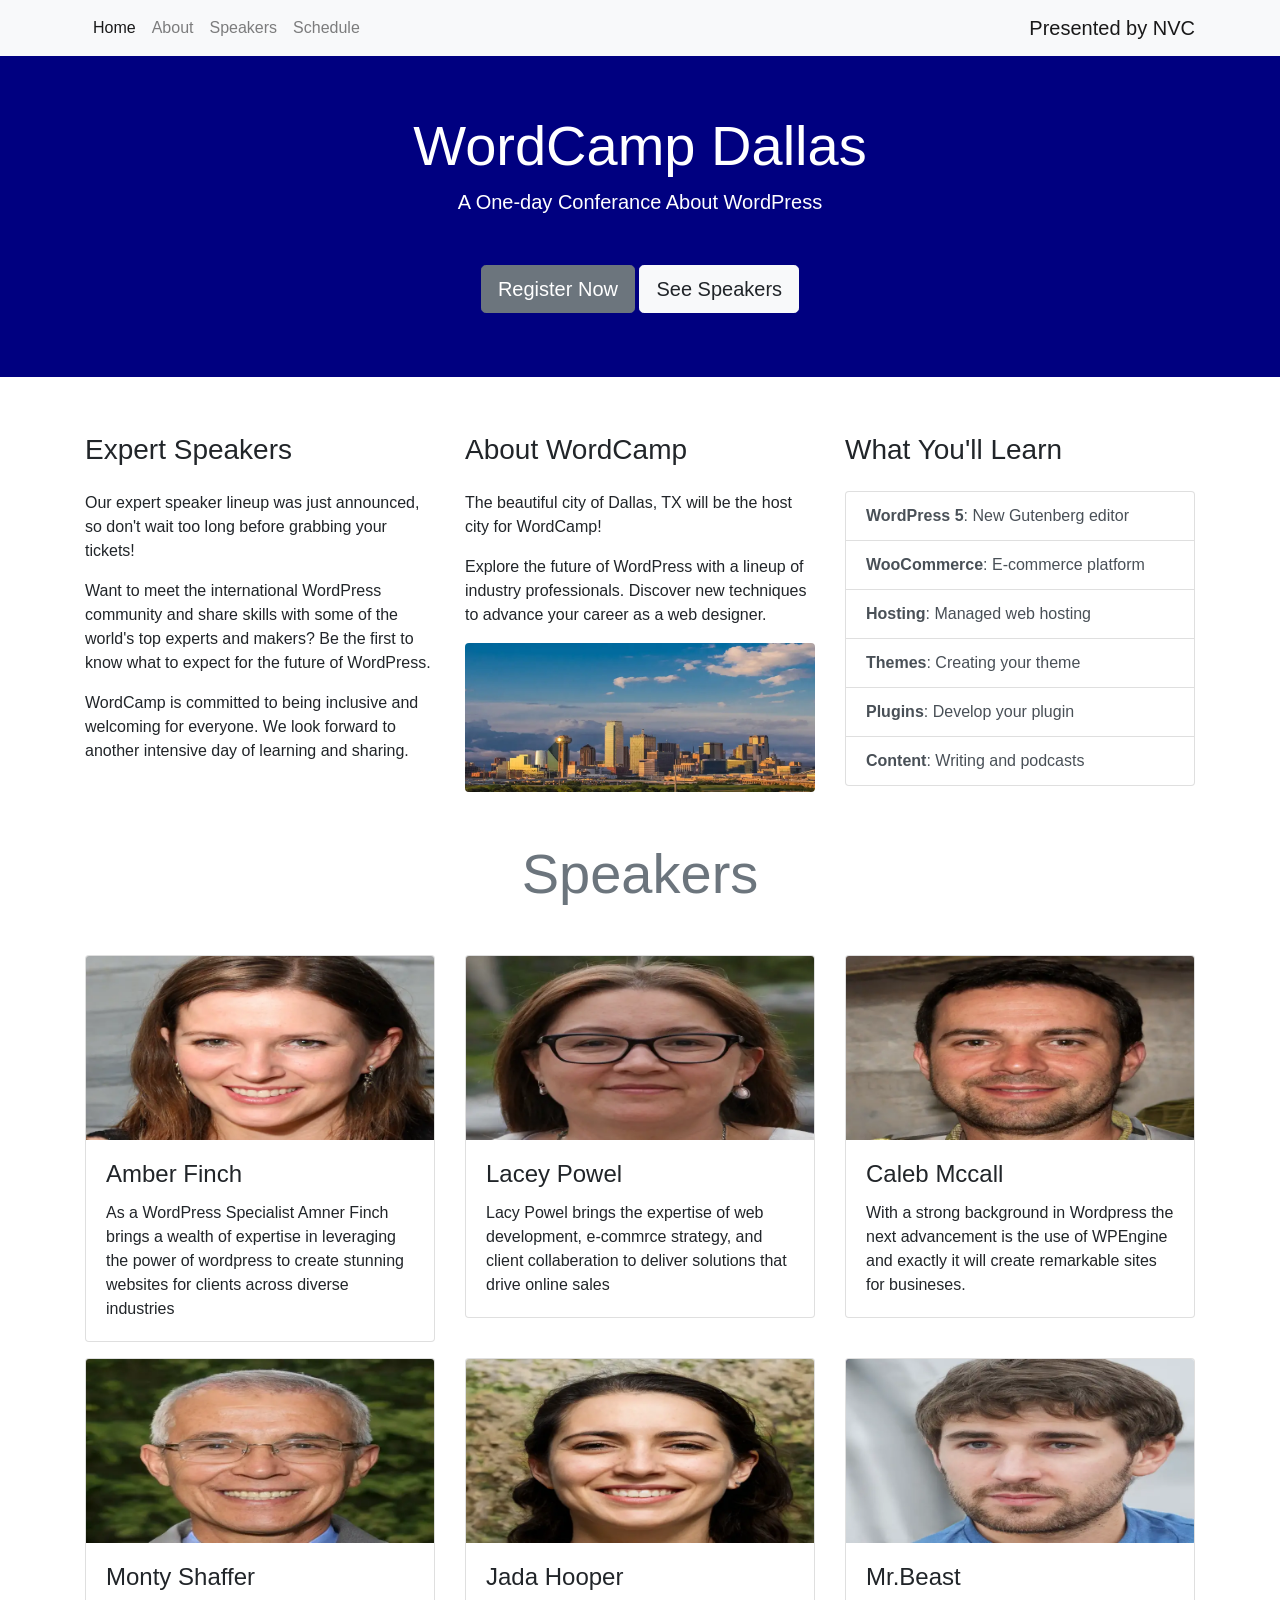
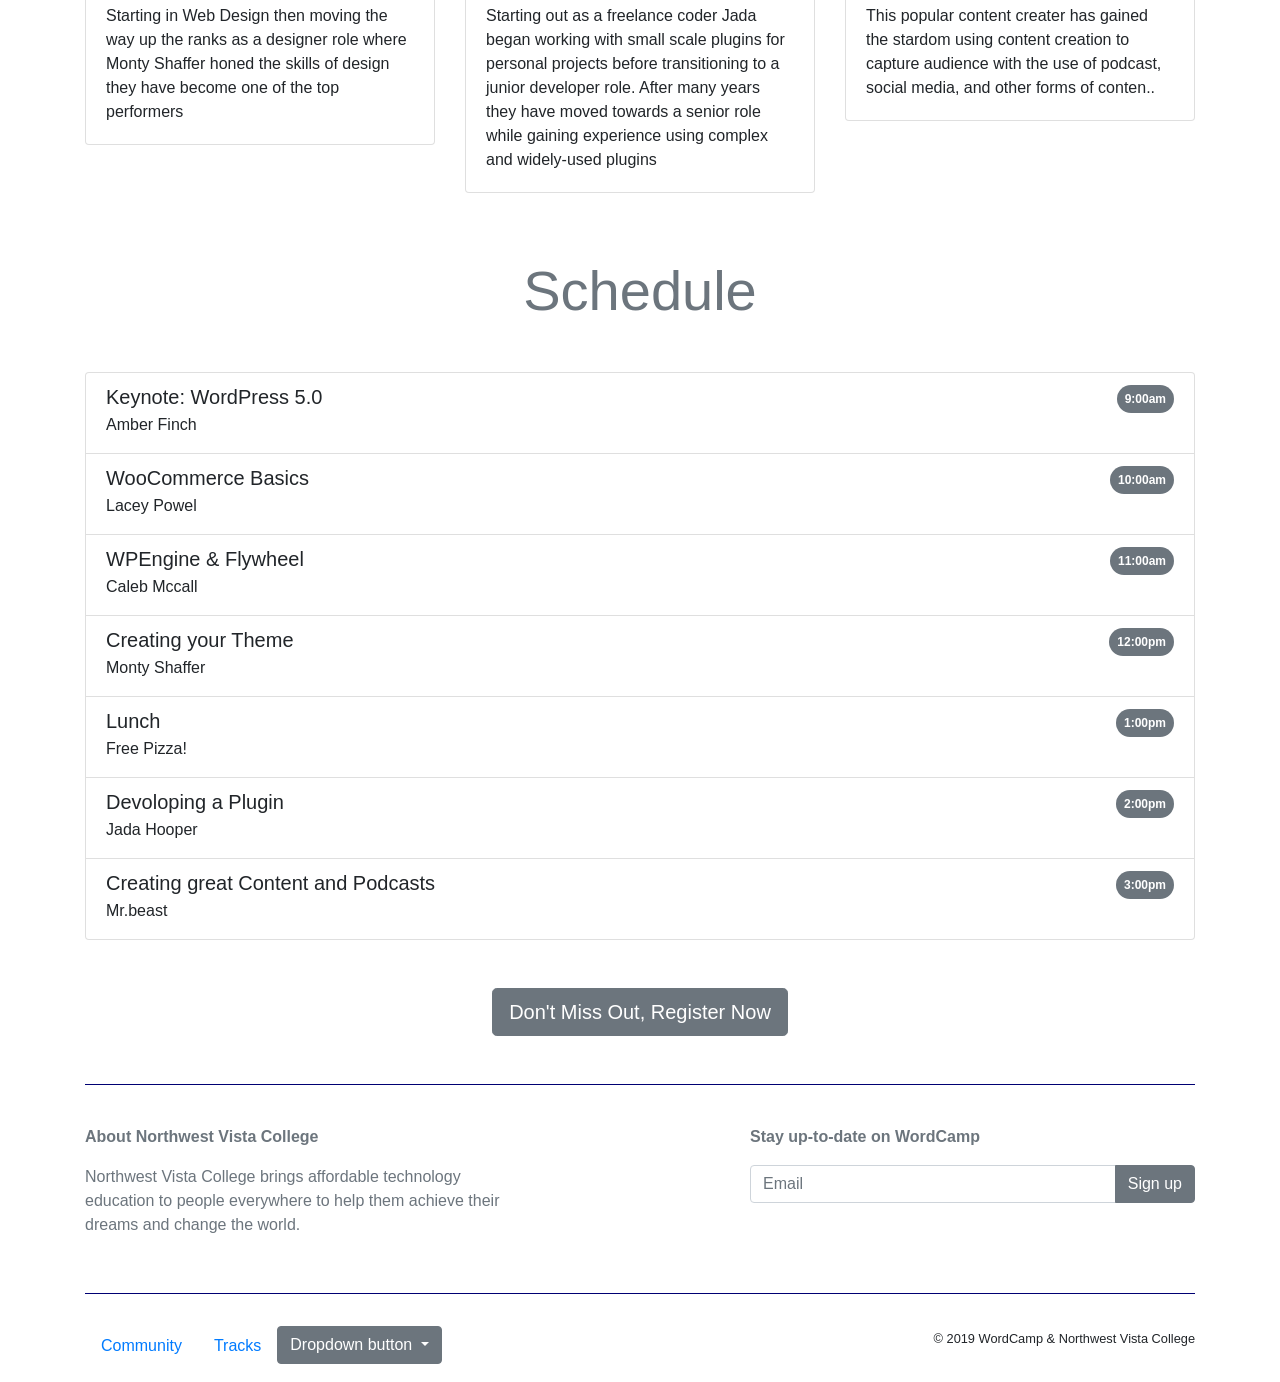
==== commit dc12c370: "last update" ====
--- a/index.html
+++ b/index.html
@@ -7,6 +7,9 @@
 
     <!-- Bootstrap CSS -->
     <link rel="stylesheet" href="https://cdn.jsdelivr.net/npm/bootstrap@4.3.1/dist/css/bootstrap.min.css" integrity="sha384-ggOyR0iXCbMQv3Xipma34MD+dH/1fQ784/j6cY/iJTQUOhcWr7x9JvoRxT2MZw1T" crossorigin="anonymous">
+
+    <!-- Sylesheet CSS-->
+    <link rel="stylesheet" href="style.css">
 
     <title>WordCamp Dallas</title>
   </head>
@@ -39,10 +42,11 @@
     <!-- /navbar -->
 
     <!-- jumbotron -->
+    
     <div class="jumbotron jumbotron-fluid">
       <div class="container text-sm-center pt-5">
-        <h1 class="display-4">WordCamp Dallas</h1>
-        <p class="lead">A One-day Conferance About WordPress</p>
+        <h1 class="display-4" id="tittle">WordCamp Dallas</h1>
+        <p class="lead" id="leadtittle">A One-day Conferance About WordPress</p>
         <div class="mt-5">
           <button type="button" class="btn btn-secondary btn-lg">Register Now</button>
           <a class="btn btn-light btn-lg" href="#speakers">See Speakers</a>
@@ -51,14 +55,14 @@
     </div>
     <!-- /jumbotron -->
 
-    <div class="container pt-4">
+    <div class="container pt-4" id="about">
       <!-- about -->
       <div class="row">
         <div class="col-lg order-lg-2">
           <h3 class="mb-4">About WordCamp</h3>
           <p>The beautiful city of Dallas, TX will be the host city for WordCamp!</p>
           <p>Explore the future of WordPress with a lineup of industry professionals. Discover new techniques to advance your career as a web designer.</p>
-          <img class="img-fluid rounded"src="https://via.placeholder.com/1024x436.png" alt="Photo of San Antonio, TX">
+          <img class="img-fluid rounded"src="skyline.jpg" alt="Photo of San Antonio, TX">
         </div>
         <div class="col-lg order-lg-1">
           <h3 class="mb-4">Expert Speakers</h3>
@@ -85,7 +89,7 @@
       <div class="row">
         <div class="col-md-6 col-lg-4">
           <div class="card mb-3">
-            <img class="card-img-top" src="https://via.placeholder.com/800x450.png" alt="Speaker Name">
+            <img class="card-img-top" src="amber.jpg" alt="Speaker Name">
             <div class="card-body">
               <h4 class="card-title">Amber Finch</h4>
               <p class="card-text">As a WordPress Specialist Amner Finch brings a wealth of expertise in leveraging the power of wordpress to create stunning websites for clients across diverse industries</p>
@@ -94,7 +98,7 @@
         </div>
         <div class="col-md-6 col-lg-4">
           <div class="card mb-3">
-            <img class="card-img-top" src="https://via.placeholder.com/800x450.png" alt="Speaker Name">
+            <img class="card-img-top" src="lacey.jpg" alt="Speaker Name">
             <div class="card-body">
               <h4 class="card-title">Lacey Powel</h4>
               <p class="card-text">Lacy Powel brings the expertise of web development, e-commrce strategy, and client collaberation to deliver solutions that drive online sales</p>
@@ -103,7 +107,7 @@
         </div>
         <div class="col-md-6 col-lg-4">
           <div class="card mb-3">
-            <img class="card-img-top" src="https://via.placeholder.com/800x450.png" alt="Speaker Name">
+            <img class="card-img-top" src="Caleb.jpg" alt="Speaker Name">
             <div class="card-body">
               <h4 class="card-title">Caleb Mccall</h4>
               <p class="card-text">With a strong background in Wordpress the next advancement is the use of WPEngine and exactly it will create remarkable sites for busineses.</p>
@@ -112,7 +116,7 @@
         </div>
         <div class="col-md-6 col-lg-4">
           <div class="card mb-3">
-            <img class="card-img-top" src="https://via.placeholder.com/800x450.png" alt="Speaker Name">
+            <img class="card-img-top" src="monty.jpg" alt="Speaker Name">
             <div class="card-body">
               <h4 class="card-title">Monty Shaffer</h4>
               <p class="card-text">Starting in Web Design then moving the way up the ranks as a designer role where Monty Shaffer honed the skills of design they have become one of the top performers</p>
@@ -121,7 +125,7 @@
         </div>
         <div class="col-md-6 col-lg-4">
           <div class="card mb-3">
-            <img class="card-img-top" src="https://via.placeholder.com/800x450.png" alt="Speaker Name">
+            <img class="card-img-top" src="jada.jpg" alt="Speaker Name">
             <div class="card-body">
               <h4 class="card-title">Jada Hooper</h4>
               <p class="card-text">Starting out as a freelance coder Jada began working with small scale plugins for personal projects before transitioning to a junior developer role. After many years they have moved towards a senior role while gaining experience using complex and widely-used plugins</p>
@@ -130,7 +134,7 @@
         </div>
         <div class="col-md-6 col-lg-4">
           <div class="card mb-3">
-            <img class="card-img-top" src="https://via.placeholder.com/800x450.png" alt="Speaker Name">
+            <img class="card-img-top" src="mr.beast.jpg" alt="Speaker Name">
             <div class="card-body">
               <h4 class="card-title">Mr.Beast</h4>
               <p class="card-text">This popular content creater has gained the stardom using content creation to capture audience with the use of podcast, social media, and other forms of conten..</p>
@@ -200,7 +204,7 @@
 
       <!-- signup form -->
       <hr>
-      <div class="row py-4 text-muted">
+      <div class="row py-4 text-muted" id="signup">
         <div class="col-md col-xl-5">
           <p><strong>About Northwest Vista College</strong></p>
           <p>Northwest Vista College brings affordable technology education to people everywhere to help them achieve their dreams and change the world.</p>
--- a/style.css
+++ b/style.css
@@ -0,0 +1,20 @@
+
+/*Jumbotron*/
+.jumbotron{
+    background-color:navy;
+
+}
+
+#tittle{
+    color:white;
+}
+
+#leadtittle{
+    color:white;
+}
+/*Jumbotron*/
+
+
+hr{
+    background-color: navy;
+}
